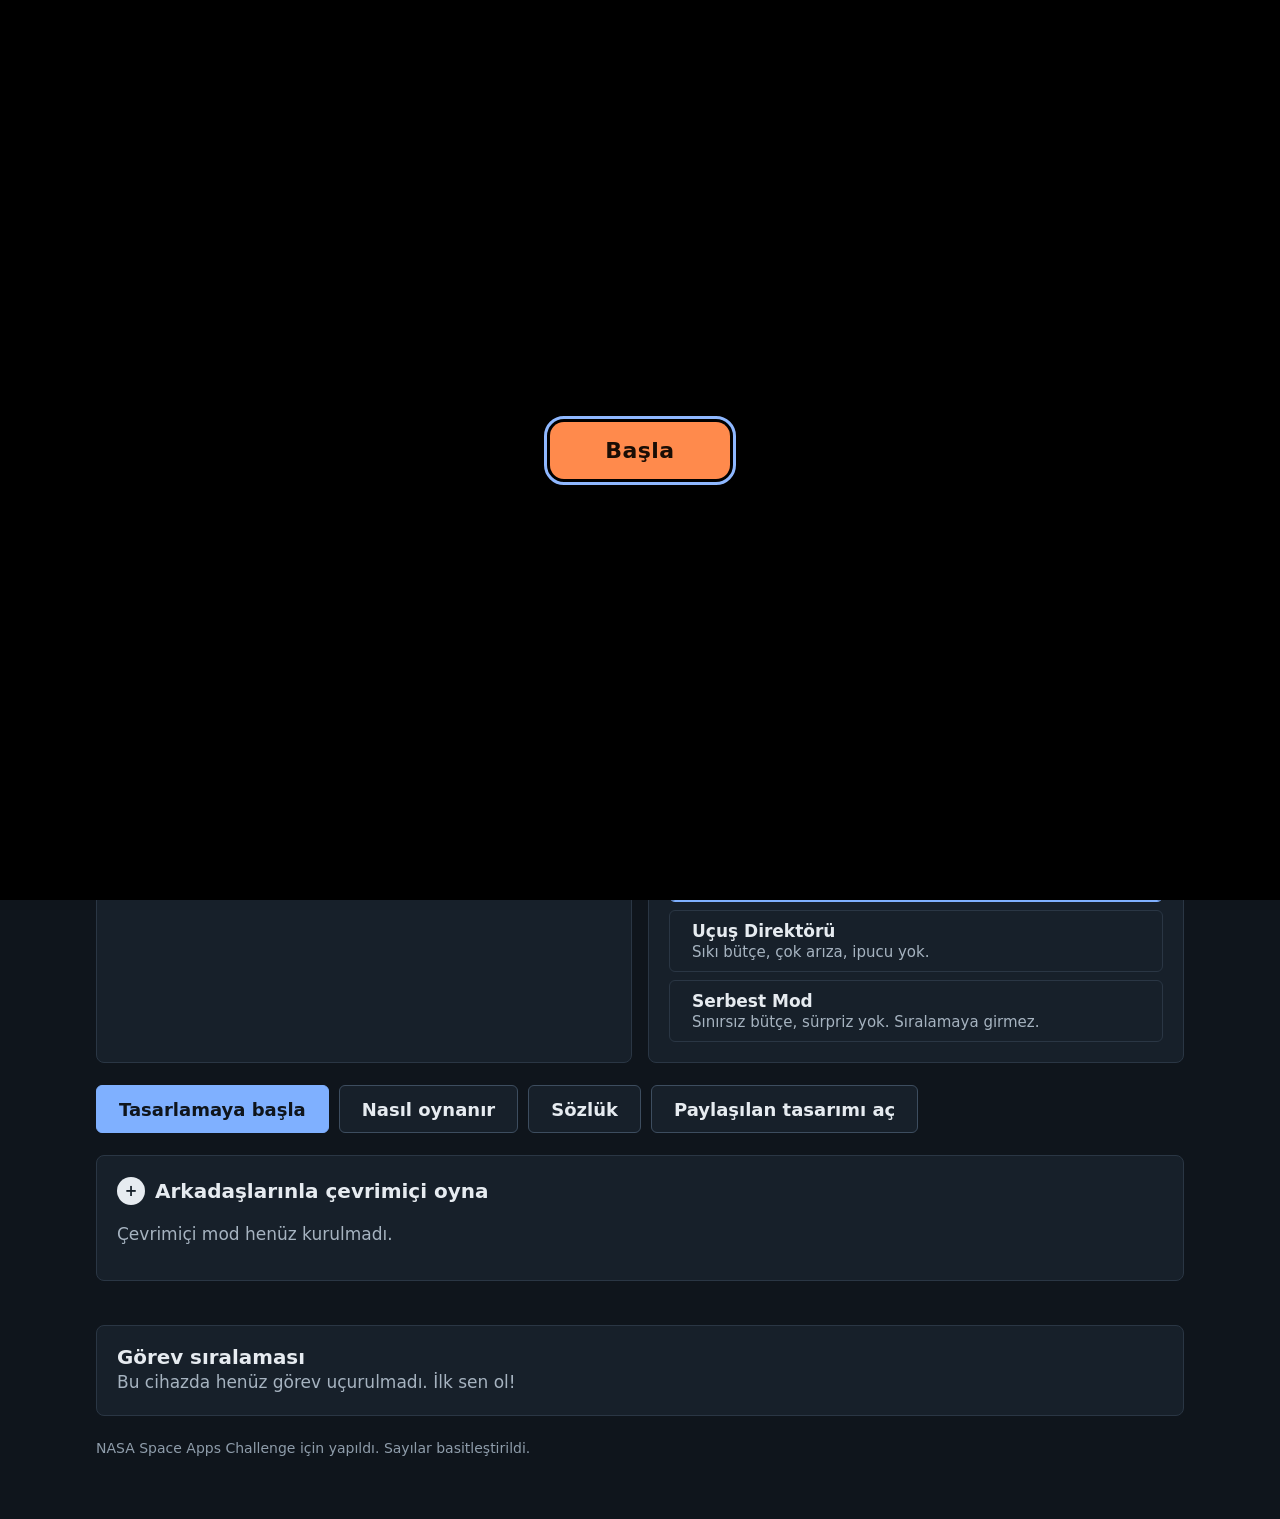
==== index.html @ 4db13950 "Space Apps teslimi: yapay zekâ kullanım açıklaması, İngilizce jüri bağlantısı (?lang=en), teslim met" ====
<!doctype html>
<html lang="tr" data-default-lang="tr" data-theme="dark">
<head>
  <meta charset="utf-8">
  <meta name="viewport" content="width=device-width, initial-scale=1, viewport-fit=cover">
  <title>Görev Mimarı · Mission Architect</title>
  <meta name="ai-assistance" content="Source code written with the help of an AI coding assistant (Claude, Anthropic). See AI_USE.md.">
  <meta name="description" content="Bir uzay görevi tasarla, fırlat ve uçur. Bütçe, kütle, güç, veri ve riski dengeleyen ücretsiz eğitsel oyun. Türkçe ve İngilizce. Design, launch and fly a complete space mission.">
  <meta name="application-name" content="Görev Mimarı">
  <meta name="color-scheme" content="dark light">
  <meta name="theme-color" content="#0f151c">
  <meta http-equiv="Content-Security-Policy" content="default-src 'self'; script-src 'self' https://www.gstatic.com https://*.firebaseio.com https://*.firebasedatabase.app; style-src 'self' 'unsafe-inline' https://fonts.googleapis.com; font-src 'self' https://fonts.gstatic.com; img-src 'self' data: blob:; connect-src 'self' https://fonts.googleapis.com https://fonts.gstatic.com https://*.firebaseio.com wss://*.firebaseio.com https://*.firebasedatabase.app wss://*.firebasedatabase.app https://identitytoolkit.googleapis.com https://securetoken.googleapis.com https://www.googleapis.com; frame-src https://*.firebaseio.com https://*.firebasedatabase.app; worker-src 'self'; manifest-src 'self'; object-src 'none'; base-uri 'self'; form-action 'none'">
  <meta name="referrer" content="strict-origin-when-cross-origin">
  <link rel="canonical" href="%SITE_URL%">

  <!-- Sosyal medya önizlemesi (Open Graph / Twitter) -->
  <meta property="og:type" content="website">
  <meta property="og:site_name" content="Görev Mimarı">
  <meta property="og:title" content="Görev Mimarı · Mission Architect">
  <meta property="og:description" content="Uzay görevini tasarla, fırlat ve uçur. Her yaşa uygun eğitsel uzay görevi tasarım oyunu.">
  <meta property="og:url" content="%SITE_URL%">
  <meta property="og:image" content="%SITE_URL%assets/og-image.png">
  <meta property="og:image:width" content="1200">
  <meta property="og:image:height" content="630">
  <meta property="og:image:alt" content="Mars yörüngesinde bir uzay aracı ve Görev Mimarı yazısı">
  <meta property="og:locale" content="tr_TR">
  <meta property="og:locale:alternate" content="en_US">
  <meta name="twitter:card" content="summary_large_image">
  <meta name="twitter:title" content="Görev Mimarı · Mission Architect">
  <meta name="twitter:description" content="Uzay görevini tasarla, fırlat ve uçur. Her yaşa uygun eğitsel oyun.">
  <meta name="twitter:image" content="%SITE_URL%assets/og-image.png">

  <!-- Simgeler ve uygulama bilgisi -->
  <link rel="icon" type="image/png" sizes="32x32" href="assets/favicon-32.png">
  <link rel="icon" type="image/png" sizes="192x192" href="assets/icon-192.png">
  <link rel="apple-touch-icon" href="assets/apple-touch-icon.png">
  <link rel="manifest" href="site.webmanifest">

  <link rel="preconnect" href="https://fonts.googleapis.com">
  <link rel="preconnect" href="https://fonts.gstatic.com" crossorigin>
  <link href="https://fonts.googleapis.com/css2?family=Atkinson+Hyperlegible+Next:wght@400;600;700&display=swap" rel="stylesheet">
  <link rel="stylesheet" href="mission-game/css/style.css">
</head>
<body>
  <canvas id="stars" aria-hidden="true"></canvas>
  <div id="app"></div>
  <div id="modal-root"></div>
  <div id="toast" role="status" aria-live="polite"></div>
  <noscript>
    <div style="max-width:640px;margin:40px auto;padding:0 16px;font-family:system-ui,sans-serif;line-height:1.5">
      <h1>Görev Mimarı</h1>
      <p>Bu oyun JavaScript ile çalışır. Lütfen tarayıcınızda JavaScript'i açın.</p>
      <p lang="en">This game needs JavaScript. Please enable it in your browser.</p>
    </div>
  </noscript>
  <script src="loader.js"></script>
</body>
</html>
---- mission-game/css/style.css ----
/* AI-assisted: this file was written with the help of Claude (Anthropic), an AI coding assistant. See AI_USE.md. */
/* Görev Mimarı — sade, okunaklı, her yaşa uygun.
   Düzen: üstte adım çubuğu, solda içerik, sağda sabit "kaynaklar" paneli.
   Açık tema varsayılan (sınıfta yansıtmaya uygun), sistem koyu ise koyu tema. */
:root {
  --bg: #eef1f4;
  --surface: #ffffff;
  --surface2: #f5f7f9;
  --ink: #16202b;
  --muted: #4f5d6b;
  --dim: #66727f;
  --line: #d8dee5;
  --line2: #b6c0cb;
  --accent: #1d5fbf;
  --accent-ink: #ffffff;
  --sel-bg: #e7effa;
  --cta: #c2410c;
  --cta-ink: #ffffff;
  --good: #1b7f3b;
  --warn: #9a5800;
  --bad: #c22b2b;
  --good-bg: #e6f4ea;
  --warn-bg: #fdf1e1;
  --bad-bg: #fbe9e9;
  --role-mm: #9a5800;
  --role-se: #1d5fbf;
  --role-sl: #6b3fb3;
  --role-cl: #1b7f3b;
  --space: #0b1118;
  --seg-launch: #4b5563;
  --seg-cruise: #1d4f91;
  --seg-arrive: #8a3b12;
  --seg-ops: #1b6b3a;
  --radius: 8px;
  --sans: 'Atkinson Hyperlegible Next', 'Atkinson Hyperlegible', 'Segoe UI', system-ui, -apple-system, sans-serif;
  --mono: 'Atkinson Hyperlegible Next', 'Segoe UI', system-ui, sans-serif; /* rakamlar tabular-nums ile hizalanır */
  color-scheme: light;
}
@media (prefers-color-scheme: dark) {
  :root:not([data-theme="light"]) {
    --bg: #0f151c; --surface: #17202a; --surface2: #1d2834; --ink: #e6ebf0; --muted: #a6b3c0; --dim: #8f9dab;
    --line: #2a3644; --line2: #3d4d5f; --accent: #7fb0ff; --accent-ink: #0f151c; --sel-bg: #1a2b42;
    --cta: #ff8a4c; --cta-ink: #1a0d05; --good: #62cf8f; --warn: #f0b450; --bad: #ff7f7f;
    --good-bg: #15291e; --warn-bg: #2c2312; --bad-bg: #2e1718;
    --role-mm: #f0b450; --role-se: #7fb0ff; --role-sl: #c3a2ff; --role-cl: #62cf8f;
    color-scheme: dark;
  }
}
:root[data-theme="dark"] {
  --bg: #0f151c; --surface: #17202a; --surface2: #1d2834; --ink: #e6ebf0; --muted: #a6b3c0; --dim: #8f9dab;
  --line: #2a3644; --line2: #3d4d5f; --accent: #7fb0ff; --accent-ink: #0f151c; --sel-bg: #1a2b42;
  --cta: #ff8a4c; --cta-ink: #1a0d05; --good: #62cf8f; --warn: #f0b450; --bad: #ff7f7f;
  --good-bg: #15291e; --warn-bg: #2c2312; --bad-bg: #2e1718;
  --role-mm: #f0b450; --role-se: #7fb0ff; --role-sl: #c3a2ff; --role-cl: #62cf8f;
  color-scheme: dark;
}

* { box-sizing: border-box; }
html, body { margin: 0; min-height: 100%; }
body { background: var(--bg); color: var(--ink); font-family: var(--sans); font-size: 17px; line-height: 1.5; overflow-x: hidden; }
#stars { display: none; }
#app { min-height: 100vh; }
button { font-family: inherit; font-size: inherit; color: inherit; cursor: pointer; }
button:disabled { cursor: not-allowed; opacity: .5; }
a { color: var(--accent); }
h1, h2, h3, h4 { margin: 0; font-weight: 700; line-height: 1.2; text-wrap: balance; }
p { margin: 0; }
.mono { font-family: var(--mono); font-variant-numeric: tabular-nums; }
.muted { color: var(--muted); }
.dim { color: var(--dim); }
.good { color: var(--good); } .warn { color: var(--warn); } .bad { color: var(--bad); }
.row { display: flex; gap: 10px; align-items: center; }
.wrap { flex-wrap: wrap; }
.grow { flex: 1; min-width: 0; }
.sp { justify-content: space-between; }

/* ---------- düğmeler ---------- */
.btn {
  border: 1px solid var(--line2); background: var(--surface); border-radius: 6px; color: var(--ink);
  padding: 9px 16px; font-weight: 600; display: inline-flex; gap: 8px; align-items: center; min-height: 40px;
  transition: background-color .15s, border-color .15s;
}
.btn:hover:not(:disabled) { border-color: var(--accent); background: var(--sel-bg); }
.btn.primary { background: var(--accent); border-color: var(--accent); color: var(--accent-ink); }
.btn.primary:hover:not(:disabled) { background: var(--accent); filter: brightness(1.08); }
.btn.go { background: var(--cta); border-color: var(--cta); color: var(--cta-ink); }
.btn.go:hover:not(:disabled) { background: var(--cta); filter: brightness(1.08); }
.btn.big { padding: 12px 22px; font-size: 18px; min-height: 48px; }
.btn.small { padding: 5px 12px; font-size: 15px; min-height: 34px; }
.btn.ghost { background: transparent; border-color: transparent; }
.btn.ghost:hover:not(:disabled) { border-color: var(--line2); background: var(--surface2); }

.panel { background: var(--surface); border: 1px solid var(--line); border-radius: var(--radius); }
.pad { padding: 20px; }
.chip { display: inline-flex; align-items: center; gap: 5px; padding: 1px 9px; border-radius: 4px; font-size: 14px; border: 1px solid var(--line2); background: var(--surface2); white-space: nowrap; }
.chip.primary { border-color: var(--warn); color: var(--warn); background: var(--warn-bg); }
.tag { font-size: 13px; text-transform: uppercase; letter-spacing: .08em; color: var(--muted); font-weight: 700; }

/* ---------- başlangıç ---------- */
.title-wrap { max-width: 1120px; margin: 0 auto; padding-block: 40px 60px; padding-left: max(16px, env(safe-area-inset-left, 0px)); padding-right: max(16px, env(safe-area-inset-right, 0px)); display: grid; gap: 22px; }
.hero { padding: 12px 0 8px; max-width: 720px; display: grid; gap: 10px; }
.hero h1 { font-size: clamp(34px, 5vw, 48px); letter-spacing: -.01em; }
.hero p { color: var(--muted); font-size: 19px; }
.setup-grid { display: grid; grid-template-columns: 1fr 1fr; gap: 16px; }
.setup-grid > .panel { padding: 20px; }
.section-title { display: flex; align-items: center; gap: 10px; font-size: 20px; font-weight: 700; margin-bottom: 12px; }
.section-title .n { width: 28px; height: 28px; border-radius: 50%; display: grid; place-items: center; background: var(--ink); color: var(--surface); font-size: 15px; }
.scen-grid { display: grid; grid-template-columns: repeat(4, 1fr); gap: 14px; }
.scen { text-align: left; border: 2px solid var(--line); background: var(--surface); border-radius: var(--radius); padding: 16px; display: flex; flex-direction: column; gap: 8px; }
.scen:hover { border-color: var(--line2); }
.scen.sel { border-color: var(--accent); background: var(--sel-bg); }
.scen .icon { width: 72px; height: 72px; }
.scen .icon img { width: 72px; height: 72px; display: block; }
.scen h3 { font-size: 19px; }
.scen p { color: var(--muted); font-size: 15px; }
.scen .meta { display: flex; gap: 6px; flex-wrap: wrap; margin-top: auto; padding-top: 4px; }
.choice-list { display: grid; gap: 8px; }
.choice { border: 1px solid var(--line); background: var(--surface); border-radius: 6px; padding: 10px 12px; text-align: left; display: flex; gap: 10px; align-items: flex-start; }
.choice:hover { border-color: var(--line2); }
.choice.sel { border-color: var(--accent); background: var(--sel-bg); box-shadow: inset 0 0 0 1px var(--accent); }
.choice b { display: block; }
.choice small { color: var(--muted); font-size: 15px; }
.seg { display: inline-flex; border: 1px solid var(--line2); border-radius: 6px; overflow: hidden; background: var(--surface); }
.seg button { background: transparent; border: 0; padding: 7px 14px; min-height: 38px; border-right: 1px solid var(--line); color: var(--ink); }
.seg button:last-child { border-right: 0; }
.seg button.sel { background: var(--accent); color: var(--accent-ink); font-weight: 700; }
.players { display: grid; gap: 8px; margin-top: 12px; }
.player-row { display: flex; gap: 10px; align-items: center; flex-wrap: wrap; }
.player-row input { flex: 1; min-width: 140px; background: var(--surface); border: 1px solid var(--line2); border-radius: 6px; padding: 8px 10px; color: var(--ink); font: inherit; }
.role-chips { display: flex; gap: 4px; flex-wrap: wrap; }
.start-bar { display: flex; gap: 10px; flex-wrap: wrap; }
.lb table { width: 100%; border-collapse: collapse; font-size: 15px; }
.lb td, .lb th { padding: 7px 8px; border-bottom: 1px solid var(--line); text-align: left; }
.lb th { color: var(--muted); font-weight: 700; font-size: 13px; text-transform: uppercase; letter-spacing: .06em; }
.footer { color: var(--dim); font-size: 14px; }

/* tema ve dil seçimi */
.prefs { display: flex; gap: 8px; flex-wrap: wrap; }
.lang-seg button, .theme-seg button { padding: 5px 12px; min-height: 34px; font-weight: 700; letter-spacing: .04em; }

/* ---------- tasarım ekranı ---------- */
.topbar {
  position: sticky; top: env(safe-area-inset-top, 0px); z-index: 20; display: flex; align-items: center; gap: 12px;
  padding-block: 8px; padding-left: max(16px, env(safe-area-inset-left, 0px)); padding-right: max(16px, env(safe-area-inset-right, 0px));
  background: var(--surface); border-bottom: 1px solid var(--line);
}
.topbar .brand { font-weight: 700; white-space: nowrap; }
.topbar .mission-name { color: var(--muted); white-space: nowrap; overflow: hidden; text-overflow: ellipsis; }
.steps {
  display: flex; gap: 2px; overflow-x: auto; background: var(--surface); border-bottom: 1px solid var(--line);
  position: sticky; top: calc(env(safe-area-inset-top, 0px) + 57px); z-index: 19;
  padding-left: max(16px, env(safe-area-inset-left, 0px)); padding-right: max(16px, env(safe-area-inset-right, 0px));
}
.step { display: flex; align-items: center; gap: 8px; padding: 12px 12px 10px; border: 0; border-bottom: 3px solid transparent; background: transparent; white-space: nowrap; color: var(--muted); font-weight: 600; }
.step:hover { color: var(--ink); }
.step.sel { color: var(--ink); border-bottom-color: var(--accent); }
.step .dot { width: 9px; height: 9px; border-radius: 50%; background: var(--line2); flex-shrink: 0; }
.step .dot.ok { background: var(--good); }
.step .dot.warn { background: var(--warn); transform: rotate(45deg); border-radius: 1px; }
.step .dot.err { background: var(--bad); border-radius: 1px; }
.design { display: grid; grid-template-columns: minmax(0, 1fr) 360px; gap: 20px; max-width: 1440px; margin: 0 auto; padding-block: 20px 40px; padding-left: max(16px, env(safe-area-inset-left, 0px)); padding-right: max(16px, env(safe-area-inset-right, 0px)); }
.main-col { min-width: 0; display: grid; gap: 18px; align-content: start; }
.side-col { display: grid; gap: 14px; align-content: start; position: sticky; top: 124px; max-height: calc(100vh - 136px); overflow-y: auto; padding-bottom: 8px; scrollbar-width: thin; }
.step-head { display: flex; gap: 14px; align-items: flex-start; justify-content: space-between; flex-wrap: wrap; }
.step-head h2 { font-size: 28px; }
.owner { display: inline-flex; align-items: center; gap: 6px; padding: 3px 10px; border-radius: 999px; font-size: 14px; font-weight: 700; border: 1.5px solid; background: var(--surface); }
.learn { border: 1px solid var(--line); border-left: 4px solid var(--accent); background: var(--surface); padding: 12px 16px; border-radius: 6px; font-size: 16px; max-width: 75ch; }
.learn summary { cursor: pointer; font-weight: 700; color: var(--accent); }
.group { display: grid; gap: 10px; }
.group h3 { font-size: 18px; }
.cards { display: grid; grid-template-columns: repeat(auto-fill, minmax(240px, 1fr)); gap: 10px; }
.card { text-align: left; border: 1px solid var(--line); background: var(--surface); border-radius: var(--radius); padding: 13px 14px; display: flex; flex-direction: column; gap: 6px; position: relative; }
.card:hover:not(:disabled) { border-color: var(--line2); }
.card.sel { border-color: var(--accent); background: var(--sel-bg); box-shadow: inset 0 0 0 1px var(--accent); }
.card .name { font-weight: 700; padding-right: 26px; }
.card .desc { color: var(--muted); font-size: 15px; }
.stats { display: flex; gap: 4px 12px; flex-wrap: wrap; margin-top: auto; padding-top: 4px; }
.stat { font-family: var(--mono); font-size: 14px; color: var(--muted); white-space: nowrap; font-variant-numeric: tabular-nums; }
.stat.bad { color: var(--bad); font-weight: 600; } .stat.good { color: var(--good); font-weight: 600; }
.card .check { position: absolute; top: 12px; right: 12px; width: 20px; height: 20px; border-radius: 50%; border: 1.5px solid var(--line2); display: grid; place-items: center; font-size: 12px; background: var(--surface); }
.card.sel .check { background: var(--accent); border-color: var(--accent); color: var(--accent-ink); }
.badge-adv { font-size: 11px; text-transform: uppercase; letter-spacing: .06em; color: var(--muted); border: 1px solid var(--line2); padding: 0 5px; border-radius: 3px; margin-left: 6px; vertical-align: 2px; font-weight: 700; }
.pros { font-size: 14px; display: grid; gap: 2px; }
.inst-list { display: grid; gap: 8px; }
.inst { display: grid; grid-template-columns: 44px minmax(0, 1fr) auto; gap: 14px; align-items: center; padding: 12px 14px; border-radius: var(--radius); border: 1px solid var(--line); background: var(--surface); }
.inst.on { border-color: var(--accent); background: var(--sel-bg); }
.inst .ic { width: 44px; height: 44px; border-radius: 8px; display: grid; place-items: center; background: var(--surface2); border: 1px solid var(--line); }
.inst .use { display: flex; gap: 4px; flex-wrap: wrap; margin-top: 6px; }
.use .chip { font-size: 13px; }
.objbars { display: grid; gap: 10px; }
.objbar .lbl { display: flex; justify-content: space-between; font-size: 15px; gap: 8px; }
.bar { height: 10px; border-radius: 999px; background: var(--surface2); border: 1px solid var(--line); overflow: hidden; position: relative; }
.bar > i { position: absolute; inset: 0 auto 0 0; border-radius: 999px; transition: width .3s; }
.bar .mark { position: absolute; top: 0; bottom: 0; width: 2px; background: var(--ink); opacity: .45; }
.slider-row { display: flex; gap: 14px; align-items: center; flex-wrap: wrap; }
input[type=range] { flex: 1; min-width: 180px; accent-color: var(--accent); }
.toggle { display: inline-flex; align-items: flex-start; gap: 10px; cursor: pointer; }
.toggle input { width: 20px; height: 20px; accent-color: var(--accent); margin-top: 3px; }
table.budget { width: 100%; border-collapse: collapse; font-size: 15px; }
table.budget td { padding: 6px 4px; border-bottom: 1px solid var(--line); }
table.budget td:last-child { text-align: right; font-family: var(--mono); font-variant-numeric: tabular-nums; }
table.budget tr.total td { font-weight: 700; border-bottom: 0; border-top: 2px solid var(--line2); }

/* ---------- kaynak paneli ---------- */
.dash h3 { font-size: 13px; text-transform: uppercase; letter-spacing: .08em; color: var(--muted); margin-bottom: 12px; display: flex; justify-content: space-between; gap: 8px; }
.meter { margin-bottom: 12px; }
.meter:last-child { margin-bottom: 0; }
.meter .top { display: flex; justify-content: space-between; font-size: 15px; margin-bottom: 4px; gap: 8px; }
.meter .val { font-family: var(--mono); font-size: 13px; color: var(--muted); text-align: right; font-variant-numeric: tabular-nums; }
.meter .st { font-size: 13px; margin-left: 6px; font-weight: 700; }
.meter .st.ok { color: var(--good); } .meter .st.warn { color: var(--warn); } .meter .st.bad { color: var(--bad); }
.craft-view { display: grid; place-items: center; background: var(--space); border-radius: 6px; min-height: 180px; padding: 6px; }
.craft-view svg { width: 100%; height: auto; max-height: 230px; }
.issues { display: grid; gap: 6px; }
.issue { display: grid; grid-template-columns: 20px 1fr; gap: 8px; font-size: 15px; padding: 8px 10px; border-radius: 6px; background: var(--surface2); border-left: 4px solid var(--line2); }
.issue.error { border-left-color: var(--bad); background: var(--bad-bg); }
.issue.warn { border-left-color: var(--warn); background: var(--warn-bg); }
.issue.good { border-left-color: var(--good); background: var(--good-bg); }
.issue .why { color: var(--muted); font-size: 14px; margin-top: 2px; }
.goal { display: flex; gap: 10px; align-items: center; padding: 10px 12px; border-radius: 6px; border: 1px solid var(--line); background: var(--surface); }
.goal .ri { width: 10px; height: 10px; border-radius: 50%; background: currentColor; flex-shrink: 0; }
.approve-grid { display: grid; grid-template-columns: repeat(auto-fill, minmax(220px, 1fr)); gap: 10px; }
.approve { padding: 12px; border-radius: var(--radius); border: 1px solid var(--line); background: var(--surface); display: grid; gap: 8px; }
.approve.ok { border-color: var(--good); background: var(--good-bg); }
.nav-bottom { display: flex; justify-content: space-between; gap: 10px; }

/* ---------- uçuş ---------- */
.sim { display: grid; grid-template-columns: minmax(0, 1fr) 340px; gap: 18px; max-width: 1440px; margin: 0 auto; padding-block: 18px 40px; padding-left: max(16px, env(safe-area-inset-left, 0px)); padding-right: max(16px, env(safe-area-inset-right, 0px)); }
.viz-wrap { position: relative; border-radius: var(--radius); overflow: hidden; background: var(--space); aspect-ratio: 16 / 10; max-width: 100%; }
.viz-wrap canvas { width: 100%; height: 100%; display: block; }
.viz-hud { position: absolute; left: 14px; top: 12px; right: 14px; display: flex; justify-content: space-between; gap: 10px; pointer-events: none; color: #eef2f6; }
.viz-hud .ph { font-size: 20px; font-weight: 700; background: rgba(11, 17, 24, .7); padding: 2px 10px; border-radius: 4px; }
.viz-hud .clock { font-family: var(--mono); font-size: 14px; text-align: right; background: rgba(11, 17, 24, .7); padding: 2px 10px; border-radius: 4px; }
.timeline { display: flex; height: 28px; border-radius: 6px; overflow: hidden; position: relative; font-size: 13px; font-weight: 600; }
.timeline > div { display: grid; place-items: center; color: #fff; white-space: nowrap; overflow: hidden; border-right: 1px solid rgba(0, 0, 0, .25); }
.timeline .cursor { position: absolute; top: 0; bottom: 0; width: 3px; background: var(--cta); transition: left .3s; }
.controls { display: flex; gap: 8px; align-items: center; flex-wrap: wrap; }
.log { max-height: 280px; overflow-y: auto; display: grid; gap: 4px; font-size: 15px; scrollbar-width: thin; }
.log div { padding: 6px 10px; border-radius: 4px; background: var(--surface2); border-left: 4px solid var(--line2); }
.log .good { border-left-color: var(--good); color: var(--ink); }
.log .bad { border-left-color: var(--bad); color: var(--ink); background: var(--bad-bg); }
.log .warn { border-left-color: var(--warn); color: var(--ink); }
.log .event { border-left-color: var(--accent); color: var(--ink); }
.log .t { font-family: var(--mono); color: var(--dim); font-size: 13px; margin-right: 8px; }
.kv { display: grid; grid-template-columns: 1fr auto; gap: 6px 12px; font-size: 15px; }
.kv span:nth-child(even) { font-family: var(--mono); text-align: right; font-variant-numeric: tabular-nums; }
.spark { width: 100%; height: 60px; display: block; }

/* ---------- pencereler ---------- */
.modal-bg { position: fixed; inset: 0; background: rgba(10, 15, 22, .6); z-index: 100; display: grid; place-items: center; padding: 16px; }
.modal { max-width: 600px; width: 100%; max-height: 90vh; overflow-y: auto; padding: 24px; border-radius: 10px; background: var(--surface); color: var(--ink); border: 1px solid var(--line2); box-shadow: 0 20px 50px rgba(0, 0, 0, .3); display: grid; gap: 10px; }
.modal h2 { font-size: 24px; }
.modal .decider { display: inline-flex; gap: 8px; align-items: center; padding: 5px 12px; border-radius: 6px; font-size: 15px; font-weight: 600; justify-self: start; }
.opt-btn { display: block; width: 100%; text-align: left; padding: 12px 15px; border-radius: 8px; border: 1px solid var(--line2); background: var(--surface); color: var(--ink); }
.opt-btn:hover:not(:disabled) { border-color: var(--accent); background: var(--sel-bg); }
.opt-btn b { display: block; font-size: 17px; }
.opt-btn small { color: var(--muted); font-size: 15px; }
#toast { position: fixed; bottom: calc(20px + env(safe-area-inset-bottom, 0px)); left: 50%; transform: translateX(-50%) translateY(120px); background: var(--ink); color: var(--surface); padding: 10px 18px; border-radius: 6px; z-index: 200; transition: transform .25s, opacity .25s; opacity: 0; }
#toast.show { transform: translateX(-50%); opacity: 1; }

/* ---------- rapor ---------- */
.report { max-width: 1080px; margin: 0 auto; padding-block: 24px 60px; padding-left: max(16px, env(safe-area-inset-left, 0px)); padding-right: max(16px, env(safe-area-inset-right, 0px)); display: grid; gap: 18px; }
.report-hero { display: grid; grid-template-columns: auto minmax(0, 1fr) auto; gap: 24px; align-items: center; padding: 24px; }
.grade { width: 96px; height: 96px; border-radius: 12px; display: grid; place-items: center; font-size: 56px; font-weight: 700; border: 3px solid; }
.grade.S, .grade.A { color: var(--good); background: var(--good-bg); }
.grade.B { color: var(--accent); background: var(--sel-bg); }
.grade.C { color: var(--warn); background: var(--warn-bg); }
.grade.D, .grade.F { color: var(--bad); background: var(--bad-bg); }
.score-big { font-size: 48px; font-weight: 700; font-family: var(--mono); text-align: right; line-height: 1; }
.breakdown { display: grid; grid-template-columns: repeat(5, 1fr); gap: 10px; }
.bd { padding: 14px; border-radius: var(--radius); background: var(--surface); border: 1px solid var(--line); }
.bd .v { font-size: 26px; font-weight: 700; font-family: var(--mono); }
.bd .l { font-size: 14px; color: var(--muted); }
.two { display: grid; grid-template-columns: 1fr 1fr; gap: 18px; }
.lesson { padding: 12px 14px; border-radius: 6px; background: var(--surface2); border-left: 4px solid var(--line2); }
.lesson b { display: block; margin-bottom: 3px; }
.lesson.bad { border-left-color: var(--bad); } .lesson.warn { border-left-color: var(--warn); } .lesson.good { border-left-color: var(--good); } .lesson.info { border-left-color: var(--accent); }
.lesson p { color: var(--ink); font-size: 16px; max-width: 75ch; }
.cmp td.up { color: var(--good); } .cmp td.down { color: var(--bad); }

/* ---------- diğer ---------- */
.help-steps { display: grid; grid-template-columns: repeat(2, 1fr); gap: 10px; }
.help-steps div { padding: 12px; border-radius: 6px; background: var(--surface2); border: 1px solid var(--line); font-size: 15px; }
.gloss dt { font-weight: 700; margin-top: 10px; color: var(--accent); }
.gloss dd { margin: 2px 0 0; font-size: 16px; }
textarea.code { width: 100%; min-height: 90px; background: var(--surface2); border: 1px solid var(--line2); color: var(--ink); border-radius: 6px; padding: 10px; font-family: var(--mono); font-size: 13px; word-break: break-all; }

/* ---------- simgeler ---------- */
.svg-ic { width: 1.1em; height: 1.1em; vertical-align: -0.18em; display: inline-block; flex-shrink: 0; }
.svg-ic.c-good { color: var(--good); } .svg-ic.c-bad { color: var(--bad); } .svg-ic.c-warn { color: var(--warn); }
.svg-ic.c-gold { color: var(--warn); } .svg-ic.c-fire { color: var(--cta); } .svg-ic.c-ice { color: var(--accent); }
.inst .ic .svg-ic { width: 26px; height: 26px; color: var(--accent); }

/* ---------- erişilebilirlik ---------- */
.sr-only { position: absolute; width: 1px; height: 1px; padding: 0; margin: -1px; overflow: hidden; clip: rect(0 0 0 0); white-space: nowrap; border: 0; }
:focus { outline: none; }
:focus-visible { outline: 3px solid var(--accent); outline-offset: 2px; border-radius: 4px; }
input:focus-visible, textarea:focus-visible { outline-offset: 1px; }
@media (pointer: coarse) {
  .btn, .seg button, .step, .opt-btn { min-height: 44px; }
  .btn.small { min-height: 40px; }
  .toggle input { width: 24px; height: 24px; }
}
@media (prefers-reduced-motion: reduce) {
  *, *::before, *::after { animation-duration: .001ms !important; transition-duration: .001ms !important; scroll-behavior: auto !important; }
}

/* ---------- dar ekran ---------- */
@media (max-width: 1100px) {
  .design, .sim { grid-template-columns: 1fr; }
  .side-col { position: static; max-height: none; }
  .scen-grid { grid-template-columns: repeat(2, 1fr); }
  .breakdown { grid-template-columns: repeat(3, 1fr); }
}
@media (max-width: 720px) {
  body { font-size: 16px; }
  .setup-grid, .two, .help-steps { grid-template-columns: 1fr; }
  .scen-grid { grid-template-columns: 1fr; }
  .scen { flex-direction: row; flex-wrap: wrap; }
  .scen .icon, .scen .icon img { width: 56px; height: 56px; }
  .scen > div:not(.icon), .scen h3, .scen p, .scen .tag, .scen .meta { flex-basis: 100%; }
  .topbar { flex-wrap: wrap; gap: 6px; }
  .topbar .brand { flex: 1 0 100%; }
  .topbar .mission-name { display: none; }
  .topbar .btn { white-space: nowrap; padding: 6px 10px; }
  .steps { position: static; }
  .report-hero { grid-template-columns: 1fr; text-align: center; justify-items: center; }
  .score-big { text-align: center; }
  .breakdown { grid-template-columns: repeat(2, 1fr); }
  .inst { grid-template-columns: 44px minmax(0, 1fr); align-items: start; }
  .inst .seg { grid-column: 1 / -1; justify-self: start; }
  .step-head h2 { font-size: 24px; }
}

/* ---------- rehberli tur ---------- */
.tour-catch { position: fixed; inset: 0; z-index: 300; }
.tour-catch.dim { background: rgba(5, 10, 16, .72); }
.tour-spot { position: fixed; z-index: 301; border-radius: 8px; box-shadow: 0 0 0 9999px rgba(5, 10, 16, .72); outline: 3px solid var(--cta); outline-offset: 0; pointer-events: none; transition: top .25s, left .25s, width .25s, height .25s; }
.tour-card { position: fixed; z-index: 302; width: min(400px, calc(100vw - 32px)); background: var(--surface); color: var(--ink); border: 1px solid var(--line2); border-radius: 10px; padding: 18px; box-shadow: 0 16px 40px rgba(0, 0, 0, .35); display: grid; gap: 10px; }
.tour-card h3 { font-size: 20px; }
.tour-card p { font-size: 16px; }
.tour-prog { font-size: 13px; color: var(--muted); font-weight: 700; text-transform: uppercase; letter-spacing: .06em; }
.tour-btns { display: flex; gap: 8px; align-items: center; flex-wrap: wrap; }
@media (prefers-reduced-motion: reduce) { .tour-spot { transition: none; } }

/* ---------- çevrimiçi oda ---------- */
.online-panel { display: grid; gap: 4px; }
.on-form-grid { display: grid; grid-template-columns: minmax(0, 1fr) auto auto minmax(0, 1fr) auto; gap: 10px; align-items: end; }
.on-field { display: grid; gap: 4px; font-size: 14px; color: var(--muted); font-weight: 600; min-width: 0; }
.on-field input, .on-form input { width: 100%; min-width: 0; background: var(--surface); border: 1px solid var(--line2); border-radius: 6px; padding: 9px 10px; color: var(--ink); font: inherit; }
.on-or { padding-bottom: 10px; }
.on-err { color: var(--bad); min-height: 1.4em; font-weight: 600; }
.on-codebox { display: grid; gap: 10px; justify-items: start; }
.on-code { font-size: clamp(40px, 9vw, 64px); font-weight: 700; letter-spacing: .08em; line-height: 1; font-variant-numeric: tabular-nums; }
.on-lobby .choice img { width: 36px; height: 36px; flex-shrink: 0; }
.on-roombtn { white-space: nowrap; }
.on-note { padding: 10px 14px; border-radius: 6px; border: 1px solid var(--accent); background: var(--sel-bg); font-weight: 600; }
.view-only .card, .view-only .inst .seg button, .view-only .toggle { cursor: not-allowed; }
.view-only .card:not(.sel), .view-only .inst:not(.on) { opacity: .75; }
#on-chat-btn { position: fixed; right: max(16px, env(safe-area-inset-right, 0px)); bottom: calc(16px + env(safe-area-inset-bottom, 0px)); z-index: 90; box-shadow: 0 6px 20px rgba(0, 0, 0, .3); }
.on-badge { display: inline-grid; place-items: center; min-width: 22px; height: 22px; padding: 0 6px; border-radius: 999px; background: var(--cta); color: var(--cta-ink); font-size: 13px; }
#on-chat { position: fixed; right: max(16px, env(safe-area-inset-right, 0px)); bottom: calc(70px + env(safe-area-inset-bottom, 0px)); z-index: 91; width: min(360px, calc(100vw - 32px)); height: min(460px, calc(100vh - 120px)); display: grid; grid-template-rows: auto auto 1fr auto; background: var(--surface); border: 1px solid var(--line2); border-radius: 10px; box-shadow: 0 16px 40px rgba(0, 0, 0, .35); overflow: hidden; }
#on-chat header { display: flex; justify-content: space-between; align-items: center; padding: 8px 8px 8px 14px; border-bottom: 1px solid var(--line); }
.on-safety { margin: 0; padding: 8px 14px; font-size: 13px; color: var(--muted); background: var(--surface2); }
.on-msgs { overflow-y: auto; padding: 10px 14px; display: grid; gap: 8px; align-content: start; }
.on-msg { padding: 6px 10px; border-radius: 8px; background: var(--surface2); max-width: 90%; }
.on-msg.mine { justify-self: end; background: var(--sel-bg); }
.on-msg-head { display: flex; gap: 8px; align-items: baseline; justify-content: space-between; font-size: 13px; }
.on-msg-text { font-size: 15px; overflow-wrap: anywhere; }
.on-mute { background: none; border: 0; color: var(--muted); font-size: 12px; text-decoration: underline; padding: 0; }
.on-form { display: flex; gap: 8px; padding: 10px; border-top: 1px solid var(--line); }
@media (max-width: 720px) {
  .on-form-grid { grid-template-columns: 1fr; align-items: stretch; }
  .on-or { padding: 0; text-align: center; }
  #on-chat { height: min(420px, calc(100vh - 110px)); }
}

/* =====================================================================
   ATÖLYE (tek ekran, 4 adım) — workshop.js
   ===================================================================== */
.ws { max-width: 1280px; margin: 0 auto; padding-block: 14px 32px; padding-left: max(16px, env(safe-area-inset-left, 0px)); padding-right: max(16px, env(safe-area-inset-right, 0px)); display: grid; gap: 14px; }
.ws-gauges { display: grid; grid-template-columns: repeat(5, minmax(0, 1fr)); gap: 10px; }
.gauge { background: var(--surface); border: 1px solid var(--line); border-radius: 10px; padding: 10px 12px 9px; display: grid; gap: 4px; min-width: 0; transition: border-color .3s; }
.gauge[data-st="warn"] { border-color: var(--warn); }
.gauge[data-st="bad"] { border-color: var(--bad); }
.g-top { display: flex; justify-content: space-between; align-items: center; }
.g-label { font-size: 13px; font-weight: 700; text-transform: uppercase; letter-spacing: .07em; color: var(--muted); }
.g-nums { display: flex; align-items: baseline; gap: 6px; flex-wrap: wrap; min-width: 0; }
.g-val { font-size: 21px; font-weight: 700; font-variant-numeric: tabular-nums; white-space: nowrap; }
.g-cap { font-size: 13px; color: var(--muted); font-variant-numeric: tabular-nums; white-space: nowrap; }
.g-bar { height: 8px; border-radius: 999px; background: var(--surface2); overflow: hidden; }
.g-bar i { display: block; height: 100%; width: 2%; border-radius: 999px; background: var(--good); transition: width .6s cubic-bezier(.2, .8, .2, 1), background-color .3s; }
.gauge[data-st="warn"] .g-bar i { background: var(--warn); }
.gauge[data-st="bad"] .g-bar i { background: var(--bad); }
.g-sub { font-size: 12px; color: var(--dim); white-space: nowrap; overflow: hidden; text-overflow: ellipsis; }
.gauge.shake { animation: ws-shake .45s ease-in-out; }

.ws-stage { position: relative; height: clamp(220px, 36vh, 380px); border-radius: 12px; overflow: hidden; background: var(--space); isolation: isolate; }
.ws-stars { position: absolute; inset: -40%; z-index: 0; opacity: .8;
  background-image:
    radial-gradient(1px 1px at 12% 18%, #ffffffcc 99%, transparent), radial-gradient(1px 1px at 33% 72%, #ffffff99 99%, transparent),
    radial-gradient(1.5px 1.5px at 58% 34%, #ffffffdd 99%, transparent), radial-gradient(1px 1px at 81% 62%, #ffffff88 99%, transparent),
    radial-gradient(1px 1px at 69% 11%, #ffffffaa 99%, transparent), radial-gradient(1.5px 1.5px at 24% 48%, #ffffffbb 99%, transparent),
    radial-gradient(1px 1px at 92% 28%, #ffffff99 99%, transparent), radial-gradient(1px 1px at 47% 88%, #ffffff77 99%, transparent);
  background-size: 260px 260px; animation: ws-drift 90s linear infinite; }
.ws-planet { position: absolute; right: -4%; bottom: -34%; width: min(46%, 360px); aspect-ratio: 1; z-index: 1; animation: ws-planet-in 1s cubic-bezier(.2, .8, .2, 1) both; pointer-events: none; }
.ws-craft { position: absolute; inset: 0; z-index: 2; display: grid; place-items: center; animation: ws-float 5.5s ease-in-out infinite; }
.ws-craft svg { width: min(86%, 600px); height: auto; max-height: 94%; overflow: visible; }
.ws-craft .part-new { animation: ws-pop .55s cubic-bezier(.2, 1.5, .4, 1) both; transform-box: fill-box; transform-origin: center; }
.ws-info { position: absolute; left: 14px; top: 12px; z-index: 3; display: grid; gap: 2px; color: #eef2f6; background: rgba(11, 17, 24, .65); padding: 6px 12px; border-radius: 8px; font-size: 15px; }
.ws-info span { color: #b9c4cf; font-size: 13px; }
.ws-flags { position: absolute; right: 12px; top: 12px; z-index: 3; }
.ws-flag { border: 0; border-radius: 999px; padding: 6px 14px; font-weight: 700; font-size: 14px; background: var(--bad); color: #fff; animation: ws-pop .4s both; }

.ws-tabs { position: relative; display: flex; gap: 4px; border-bottom: 1px solid var(--line); overflow-x: auto; scrollbar-width: none; }
.ws-tab { flex: 1 0 auto; display: flex; align-items: center; justify-content: center; gap: 10px; padding: 12px 14px; background: none; border: 0; color: var(--muted); font-weight: 700; font-size: 17px; border-radius: 8px 8px 0 0; transition: color .2s, background-color .2s; white-space: nowrap; }
.ws-tab:hover { color: var(--ink); background: var(--surface2); }
.ws-tab .num { width: 30px; height: 30px; border-radius: 50%; display: grid; place-items: center; border: 2px solid var(--line2); font-size: 15px; transition: background-color .3s, border-color .3s, color .3s, transform .3s; }
.ws-tab.sel { color: var(--ink); }
.ws-tab.sel .num { background: var(--accent); border-color: var(--accent); color: var(--accent-ink); transform: scale(1.08); }
.ws-tab.ok .num { border-color: var(--good); }
.ws-tab .mk { font-size: 14px; font-weight: 700; }
.ws-tab.ok .mk { color: var(--good); } .ws-tab.warn .mk { color: var(--warn); } .ws-tab.err .mk { color: var(--bad); }
.ws-ind { position: absolute; bottom: -1px; left: 0; height: 3px; width: 0; border-radius: 3px; background: var(--accent); transition: left .35s cubic-bezier(.2, .8, .2, 1), width .35s cubic-bezier(.2, .8, .2, 1); }

.ws-panel { display: grid; gap: 16px; align-content: start; min-width: 0; }
.ws-panel.ws-enter > * { animation: ws-rise .4s cubic-bezier(.2, .8, .2, 1) both; }
.ws-panel.ws-enter > *:nth-child(2) { animation-delay: .04s; } .ws-panel.ws-enter > *:nth-child(3) { animation-delay: .08s; }
.ws-panel.ws-enter > *:nth-child(4) { animation-delay: .12s; } .ws-panel.ws-enter > *:nth-child(5) { animation-delay: .16s; }
.ws-grid2 { display: grid; grid-template-columns: minmax(0, 1fr) minmax(0, 1fr); gap: 16px; align-items: start; }
.ws-col { display: grid; gap: 16px; align-content: start; min-width: 0; }
.ws-cards { display: grid; grid-template-columns: repeat(auto-fill, minmax(230px, 1fr)); gap: 10px; }
.ws-panel .card { transition: transform .18s cubic-bezier(.2, .8, .2, 1), border-color .2s, background-color .2s, box-shadow .2s; }
.ws-panel .card:hover:not(:disabled) { transform: translateY(-3px); }
.ws-panel .card:active:not(:disabled) { transform: translateY(0) scale(.98); }
.ws-panel .card.sel .check { animation: ws-pop .35s both; }
.ws-ic { width: 40px; height: 40px; border-radius: 8px; display: grid; place-items: center; background: var(--surface2); border: 1px solid var(--line); }
.ws-ic .svg-ic { width: 24px; height: 24px; color: var(--accent); }
.ws-tog { margin-top: 4px; font-weight: 700; font-size: 15px; color: var(--accent); }
.card.sel .ws-tog { color: var(--good); }
.ws-objs { list-style: none; margin: 8px 0 0; padding: 0; display: grid; gap: 8px; }
.ws-objs li { display: grid; grid-template-columns: 22px 1fr; gap: 8px; align-items: start; }
.ws-small { font-size: 14px; }
.ws-dur button { padding: 8px 14px; }
.ws-auto .role-chips { margin-top: 8px; }
.ws-launchbox { display: grid; gap: 10px; justify-items: start; }
.ws-launchbox .btn.go:not(:disabled) { animation: ws-ready 2.4s ease-in-out infinite; }

@keyframes ws-float { 50% { transform: translateY(-9px); } }
@keyframes ws-drift { to { transform: translate(-12%, 8%); } }
@keyframes ws-pop { from { opacity: 0; transform: scale(.35); } }
@keyframes ws-rise { from { opacity: 0; transform: translateY(10px); } }
@keyframes ws-planet-in { from { opacity: 0; transform: translate(10%, 10%); } }
@keyframes ws-shake { 20% { transform: translateX(-4px); } 40% { transform: translateX(4px); } 60% { transform: translateX(-3px); } 80% { transform: translateX(2px); } }
@keyframes ws-ready { 50% { transform: scale(1.04); } }
@media (prefers-reduced-motion: reduce) {
  .ws-stars, .ws-craft, .ws-planet, .ws-launchbox .btn.go, .ws-craft .part-new, .gauge.shake, .ws-panel.ws-enter > * { animation: none !important; }
  .ws-ind, .g-bar i { transition: none; }
}
@media (max-width: 1000px) {
  .ws-gauges { grid-template-columns: repeat(3, minmax(0, 1fr)); }
  .ws-grid2 { grid-template-columns: 1fr; }
}
@media (max-width: 720px) {
  .ws { gap: 10px; }
  .ws-gauges { display: flex; overflow-x: auto; scroll-snap-type: x mandatory; padding-bottom: 4px; }
  .ws-gauges .gauge { flex: 0 0 46%; scroll-snap-align: start; }
  .g-sub { display: none; }
  .ws-stage { height: 200px; }
  .ws-tab { flex: 1 0 auto; padding: 10px 8px; font-size: 15px; gap: 6px; }
  .ws-tab .lbl { max-width: 9ch; overflow: hidden; text-overflow: ellipsis; }
}

/* Göstergeler yanda (kullanıcı isteği 2026-11-14: değişiklikler kolay görünsün).
   Geniş ekranda sağda sabit sütun; dar ekranda üst çubuğun altında yapışkan şerit. */
@media (min-width: 1001px) {
  .ws { grid-template-columns: minmax(0, 1fr) 250px; align-items: start; column-gap: 18px; }
  .ws > * { grid-column: 1; }
  .ws > .ws-gauges { grid-column: 2; grid-row: 1 / span 4; position: sticky; top: calc(env(safe-area-inset-top, 0px) + var(--tb-h, 57px) + 12px); grid-template-columns: 1fr; gap: 8px; max-height: calc(100vh - var(--tb-h, 57px) - 28px); overflow-y: auto; }
}
@media (max-width: 1000px) {
  .ws-gauges, .ws-gauges .gauge { min-width: 0; }
  .ws > .ws-gauges { position: sticky; top: calc(env(safe-area-inset-top, 0px) + var(--tb-h, 57px)); z-index: 15; display: grid; grid-template-columns: repeat(5, minmax(0, 1fr)); gap: 6px; overflow: visible; margin-inline: -16px; padding: 8px 16px; background: var(--bg); border-bottom: 1px solid var(--line); }
  .ws-gauges .gauge { padding: 6px 8px; gap: 3px; flex: none; }
  .ws-gauges .g-label { font-size: 11px; letter-spacing: .04em; white-space: nowrap; overflow: hidden; text-overflow: ellipsis; }
  .ws-gauges .g-val { font-size: 16px; }
  .ws-gauges .g-cap { font-size: 11px; }
  .ws-gauges .g-sub { display: none; }
  .ws-gauges .g-bar { height: 6px; }
}
@media (max-width: 720px) {
  .ws-gauges .g-cap { display: none; }
  .ws-gauges .g-val { font-size: 14px; }
  .ws-gauges .gauge { padding: 5px 6px; }
}

/* 3B uzay aracı (craft3d.js). Sürükleyince döner; dikey kaydırma sayfada kalır. */
.ws-craft.is3d { animation: none; display: block; }
.ws-craft .ws-3d { position: absolute; inset: 0; width: 100%; height: 100%; display: block; cursor: grab; touch-action: pan-y; }
.ws-craft .ws-3d.grab { cursor: grabbing; }
.ws-3d-hint { position: absolute; left: 14px; bottom: 12px; font-size: 13px; color: #c3ccd6; background: rgba(11, 17, 24, .65); padding: 4px 10px; border-radius: 6px; pointer-events: none; transition: opacity .4s; }
.ws-3d-hint.gone { opacity: 0; }

/* Uçuş ekranında 3B yörünge görünümü (flight3d.js) */
.viz-wrap canvas.viz-3d { position: absolute; inset: 0; width: 100%; height: 100%; cursor: grab; touch-action: pan-y; }
.viz-wrap canvas.viz-3d.grab { cursor: grabbing; }
.viz-wrap canvas.viz-3d[hidden] { display: none; }
.viz-3d-labels { position: absolute; inset: auto 14px 12px 14px; display: flex; justify-content: space-between; gap: 12px; font-size: 13px; color: rgba(255, 255, 255, .7); pointer-events: none; }
.viz-3d-labels[hidden] { display: none; }

/* 3B görünüm araç çubuğu ve tam ekran (craft3d.js toolbar / toggleFull) */
.v3-tools { position: absolute; z-index: 4; display: flex; gap: 6px; flex-wrap: wrap; justify-content: flex-end; }
.ws-tools { right: 12px; bottom: 12px; }
.viz-tools { right: 12px; top: 52px; }
.v3-btn { min-height: 36px; min-width: 36px; padding: 4px 10px; border-radius: 8px; border: 1px solid rgba(255, 255, 255, .22); background: rgba(11, 17, 24, .72); color: #eef2f6; font: inherit; font-size: 14px; font-weight: 600; line-height: 1; cursor: pointer; }
.v3-btn:hover { background: rgba(30, 42, 56, .9); }
.v3-btn[aria-pressed="true"][data-v3="axes"] { border-color: #8fb8ff; }
.v3-btn:focus-visible { outline: 2px solid #8fb8ff; outline-offset: 2px; }
@media (pointer: coarse) { .v3-btn { min-height: 44px; min-width: 44px; } }
.ws-stage.has3d .ws-stars { display: none; }
/* tam ekran: tarayıcının kendi tam ekranı ya da (izin yoksa) sayfa içinde tüm ekran */
.ws-stage:fullscreen, .ws-stage.v3-full, .viz-wrap:fullscreen, .viz-wrap.v3-full { width: 100%; height: 100%; max-width: none; aspect-ratio: auto; border-radius: 0; background: var(--space); }
.ws-stage:-webkit-full-screen, .viz-wrap:-webkit-full-screen { width: 100%; height: 100%; max-width: none; aspect-ratio: auto; border-radius: 0; }
.ws-stage.v3-full, .viz-wrap.v3-full { position: fixed; inset: 0; z-index: 1000; width: 100vw; height: 100vh; height: 100dvh; }
body:has(.v3-full) { overflow: hidden; }
.ws-stage:fullscreen .ws-3d, .ws-stage.v3-full .ws-3d, .viz-wrap:fullscreen .viz-3d, .viz-wrap.v3-full .viz-3d { touch-action: none; }
.ws-stage:fullscreen .ws-tools, .ws-stage.v3-full .ws-tools { right: 20px; bottom: 20px; }
@media (max-width: 720px) {
  .v3-btn { padding: 4px 8px; font-size: 13px; }
  .ws-tools { right: 8px; bottom: 8px; left: 8px; }
  .viz-tools { right: 8px; top: 44px; left: auto; }
  .ws-3d-hint { display: none; }
}

/* Serbest kamera: yardım satırı ve yön düğmeleri (craft3d.js toolbar) */
.v3-help { position: absolute; z-index: 4; left: 50%; transform: translateX(-50%); top: 12px; max-width: calc(100% - 24px); padding: 6px 12px; border-radius: 8px; background: rgba(11, 17, 24, .78); color: #eef2f6; font-size: 13px; text-align: center; pointer-events: none; }
.ws-craft .v3-help { top: 64px; }
.viz-wrap .v3-help { top: 96px; }
.v3-pad { position: absolute; z-index: 4; left: 12px; bottom: 12px; display: grid; grid-template-columns: repeat(3, auto); gap: 6px; user-select: none; -webkit-user-select: none; touch-action: none; }
.v3-pad .v3-btn { min-width: 44px; min-height: 40px; font-size: 15px; }
.v3-help[hidden], .v3-pad[hidden], .v3-tools [hidden] { display: none; }
.ws-craft:has(.v3-pad:not([hidden])) .ws-3d-hint, .viz-wrap:has(.v3-pad:not([hidden])) .viz-3d-labels { display: none; }
@media (max-width: 720px) {
  .v3-pad { left: 8px; bottom: 60px; gap: 4px; }
  .v3-pad .v3-btn { min-width: 44px; min-height: 44px; padding: 4px 6px; font-size: 13px; }
  .ws-craft .v3-help { top: 56px; font-size: 12px; }
}

@media (max-width: 720px) {
  /* küçük görünümde yardım yazısı sığmaz; tam ekranda gösterilir */
  .ws-stage:not(.v3-full):not(:fullscreen) .v3-help, .viz-wrap:not(.v3-full):not(:fullscreen) .v3-help { display: none; }
  .viz-wrap .v3-help { top: 96px; }
}

/* Telefonda uçuş görünümü: daha uzun alan, araç çubuğu altta ve sade (+ − Sıfırla tam ekranda) */
@media (max-width: 720px) {
  .viz-wrap:not(.v3-full):not(:fullscreen) { aspect-ratio: 4 / 3; }
  .viz-wrap:not(.v3-full):not(:fullscreen) .viz-tools { top: auto; bottom: 8px; right: 8px; left: 8px; }
  .viz-wrap:not(.v3-full):not(:fullscreen) .viz-tools [data-v3="in"],
  .viz-wrap:not(.v3-full):not(:fullscreen) .viz-tools [data-v3="out"],
  .viz-wrap:not(.v3-full):not(:fullscreen) .viz-tools [data-v3="reset"],
  .viz-wrap:not(.v3-full):not(:fullscreen) .viz-3d-labels { display: none; }
  .viz-wrap.v3-full .viz-tools, .viz-wrap:fullscreen .viz-tools { top: 64px; }
  .viz-hud .ph { font-size: 16px; }
  .viz-hud .clock { font-size: 12px; }
}

/* gizli araç çubuğu (fırlatma sırasında) */
.v3-tools[hidden] { display: none; }

/* görev durumu ve saat 3B görünümün üstünde kalsın */
.viz-wrap .viz-hud { z-index: 3; }

/* Açılış ekranı (intro.js) */
html.intro-pending body { background: #000; }
html.intro-pending body > *:not(#intro) { visibility: hidden; }
#intro { position: fixed; inset: 0; z-index: 10000; background: #000; display: grid; place-items: center; transition: opacity .6s ease; }
#intro.reveal, #intro.out { opacity: 0; }
#intro .intro-video { position: absolute; inset: 0; width: 100%; height: 100%; object-fit: contain; background: #000; transition: opacity .5s ease; }
#intro.ended .intro-video { opacity: 0; }
#intro .intro-fx { position: absolute; inset: 0; width: 100%; height: 100%; pointer-events: none; }
#intro .intro-top { position: absolute; top: max(14px, env(safe-area-inset-top, 0px)); right: max(14px, env(safe-area-inset-right, 0px)); display: flex; gap: 8px; z-index: 2; }
#intro .intro-btn { min-height: 44px; padding: 8px 16px; border-radius: 10px; border: 1px solid rgba(255, 255, 255, .28); background: rgba(10, 14, 20, .6); color: #f2f4f7; font: inherit; font-size: 15px; font-weight: 600; cursor: pointer; }
#intro .intro-btn:hover { background: rgba(30, 40, 52, .85); }
#intro .intro-start { position: relative; z-index: 2; min-height: 56px; min-width: 180px; padding: 12px 36px; border-radius: 14px; border: 0; background: var(--cta, #c2410c); color: var(--cta-ink, #fff); font: inherit; font-size: 22px; font-weight: 700; letter-spacing: .02em; cursor: pointer; animation: intro-in .6s ease both; }
#intro .intro-start:hover { filter: brightness(1.08); }
#intro button:focus-visible { outline: 3px solid #8fb8ff; outline-offset: 3px; }
#intro [hidden] { display: none; }
@keyframes intro-in { from { opacity: 0; transform: translateY(8px); } }
@media (prefers-reduced-motion: reduce) { #intro, #intro .intro-video { transition: none; } #intro .intro-start { animation: none; } }
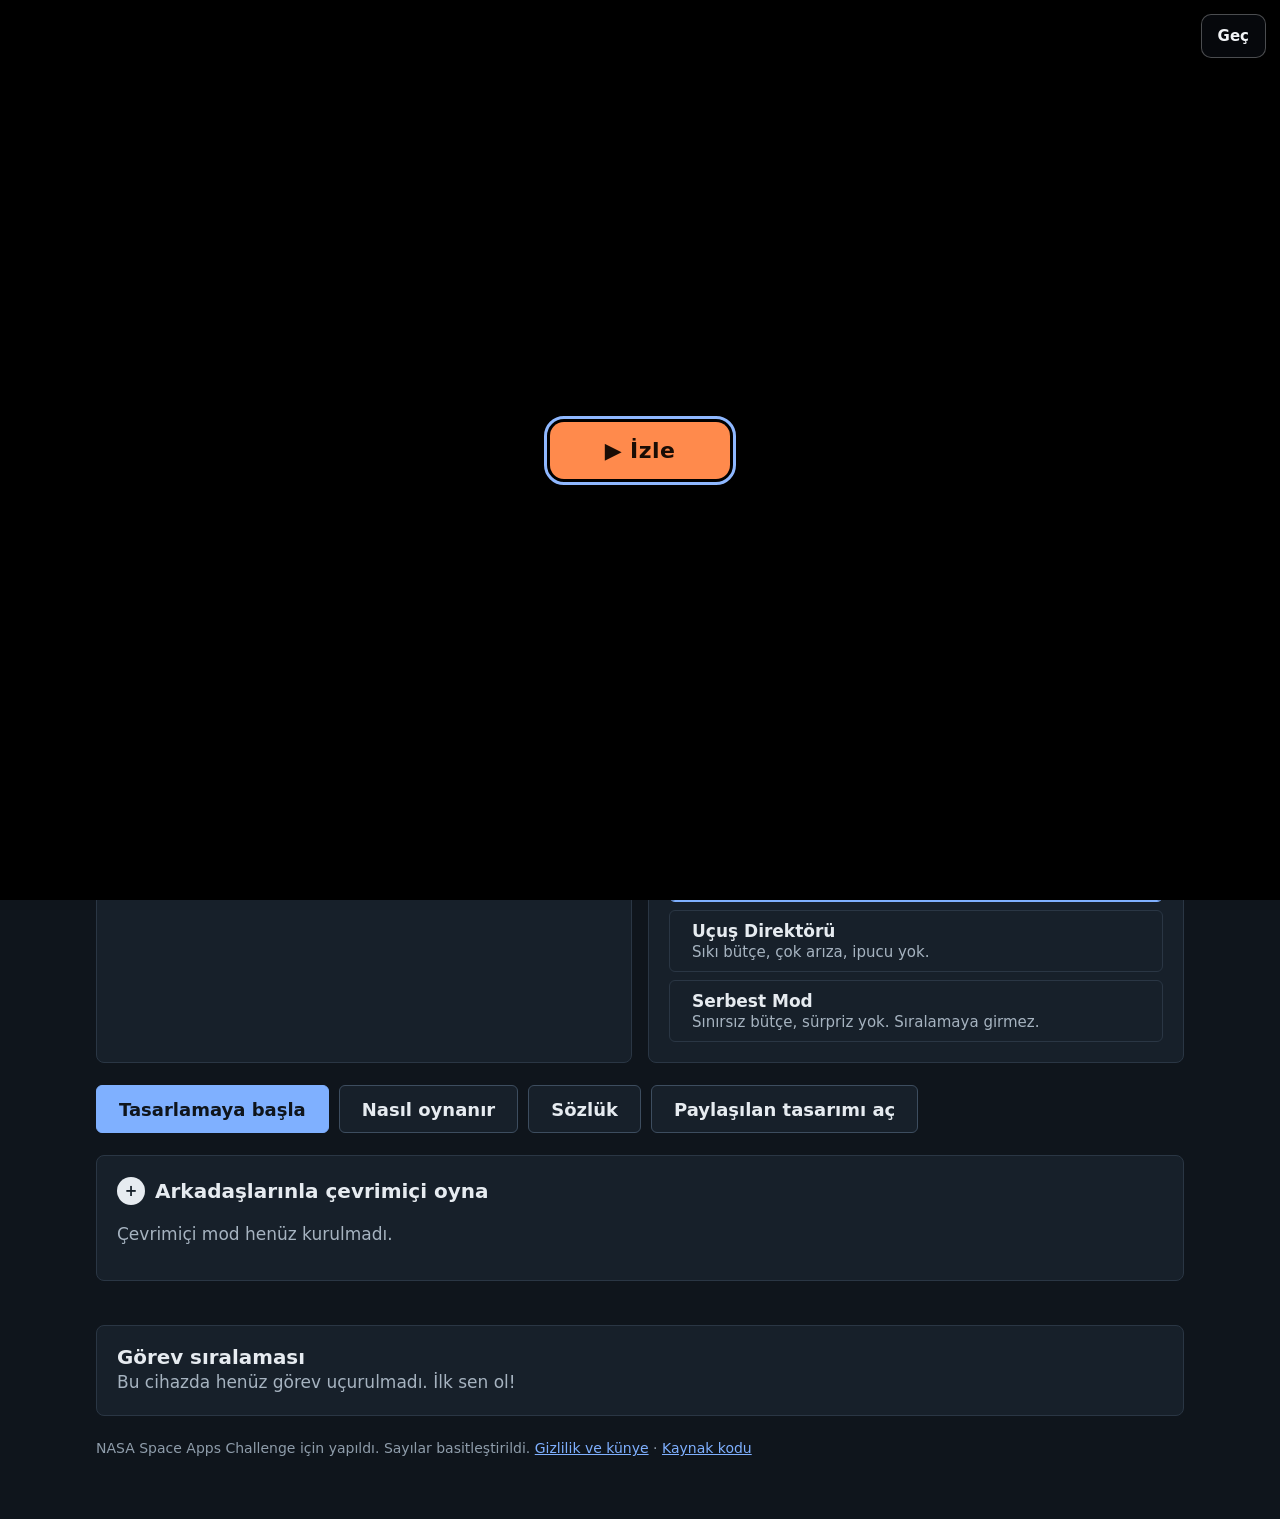
==== commit eb28dfaa: "Site: gizlilik ve künye sayfası, başlangıçta bağlantılar, JSON-LD, SECURITY.md Co-Authored-By: Claud" ====
--- a/index.html
+++ b/index.html
@@ -36,6 +36,27 @@
   <link rel="apple-touch-icon" href="assets/apple-touch-icon.png">
   <link rel="manifest" href="site.webmanifest">
 
+  <!-- Arama motorları için yapılandırılmış veri (çalıştırılmaz; CSP'ye takılmaz) -->
+  <script type="application/ld+json">
+  {
+    "@context": "https://schema.org",
+    "@type": ["VideoGame", "WebApplication"],
+    "name": "Görev Mimarı · Mission Architect",
+    "alternateName": "Mission Architect",
+    "url": "%SITE_URL%",
+    "image": "%SITE_URL%assets/og-image.png",
+    "description": "Free educational game: design, launch and fly a space mission while balancing budget, mass, power, data and risk.",
+    "inLanguage": ["tr", "en"],
+    "genre": ["Educational", "Simulation"],
+    "applicationCategory": "EducationalApplication",
+    "operatingSystem": "Any (web browser)",
+    "isAccessibleForFree": true,
+    "offers": { "@type": "Offer", "price": "0", "priceCurrency": "USD" },
+    "audience": { "@type": "Audience", "audienceType": "Students, teachers and the public" },
+    "sameAs": "https://github.com/grkm2802/oyun"
+  }
+  </script>
+
   <link rel="preconnect" href="https://fonts.googleapis.com">
   <link rel="preconnect" href="https://fonts.gstatic.com" crossorigin>
   <link href="https://fonts.googleapis.com/css2?family=Atkinson+Hyperlegible+Next:wght@400;600;700&display=swap" rel="stylesheet">
--- a/mission-game/css/style.css
+++ b/mission-game/css/style.css
@@ -588,3 +588,30 @@
 #intro [hidden] { display: none; }
 @keyframes intro-in { from { opacity: 0; transform: translateY(8px); } }
 @media (prefers-reduced-motion: reduce) { #intro, #intro .intro-video { transition: none; } #intro .intro-start { animation: none; } }
+
+/* Raporda gerçek görevle karşılaştırma (extras.js) */
+.real-cmp .real-name { margin: 0 0 4px; }
+.real-cmp .real-name a { color: var(--accent); }
+.real-cmp .real-fact { margin: 0 0 10px; font-size: 15px; }
+.real-scroll { overflow-x: auto; }
+table.budget.real-table td, table.budget.real-table td:last-child { text-align: left; font-family: inherit; }
+.real-table td:nth-child(2), .real-table td:nth-child(3) { white-space: nowrap; }
+@media (max-width: 520px) { .real-table td:nth-child(2), .real-table td:nth-child(3) { white-space: normal; } }
+
+/* Rozetler (extras.js) */
+.badges-panel { margin-top: 12px; }
+.badges-head { display: flex; align-items: baseline; justify-content: space-between; gap: 10px; flex-wrap: wrap; margin-bottom: 10px; }
+.badges { list-style: none; margin: 0; padding: 0; display: grid; grid-template-columns: repeat(auto-fill, minmax(210px, 1fr)); gap: 8px; }
+.badge { display: flex; gap: 10px; align-items: flex-start; padding: 8px 10px; border: 1px dashed var(--line2); border-radius: 10px; }
+.badge:not(.got) b { color: var(--muted); font-weight: 600; }
+.badge.got { border-style: solid; border-color: var(--line2); background: var(--surface2, transparent); }
+.badge.new { border-color: var(--accent); }
+.badge .b-mark { font-size: 20px; line-height: 1.2; color: var(--muted); }
+.badge.got .b-mark { color: #e8b04a; }
+.badge .b-txt { display: grid; gap: 2px; font-size: 15px; }
+.badge .b-how { color: var(--muted); font-size: 13px; }
+.badge .b-new { justify-self: start; display: inline-block; margin: 2px 0; padding: 0 6px; border-radius: 6px; background: var(--accent); color: var(--accent-ink, #fff); font-size: 12px; font-weight: 700; }
+.title-badges { margin: 6px 0 0; font-size: 15px; color: var(--muted); }
+.title-badges span { color: #e8b04a; }
+.kbd-hint { font-size: 13px; margin-left: 4px; }
+@media (pointer: coarse), (max-width: 720px) { .kbd-hint { display: none; } }
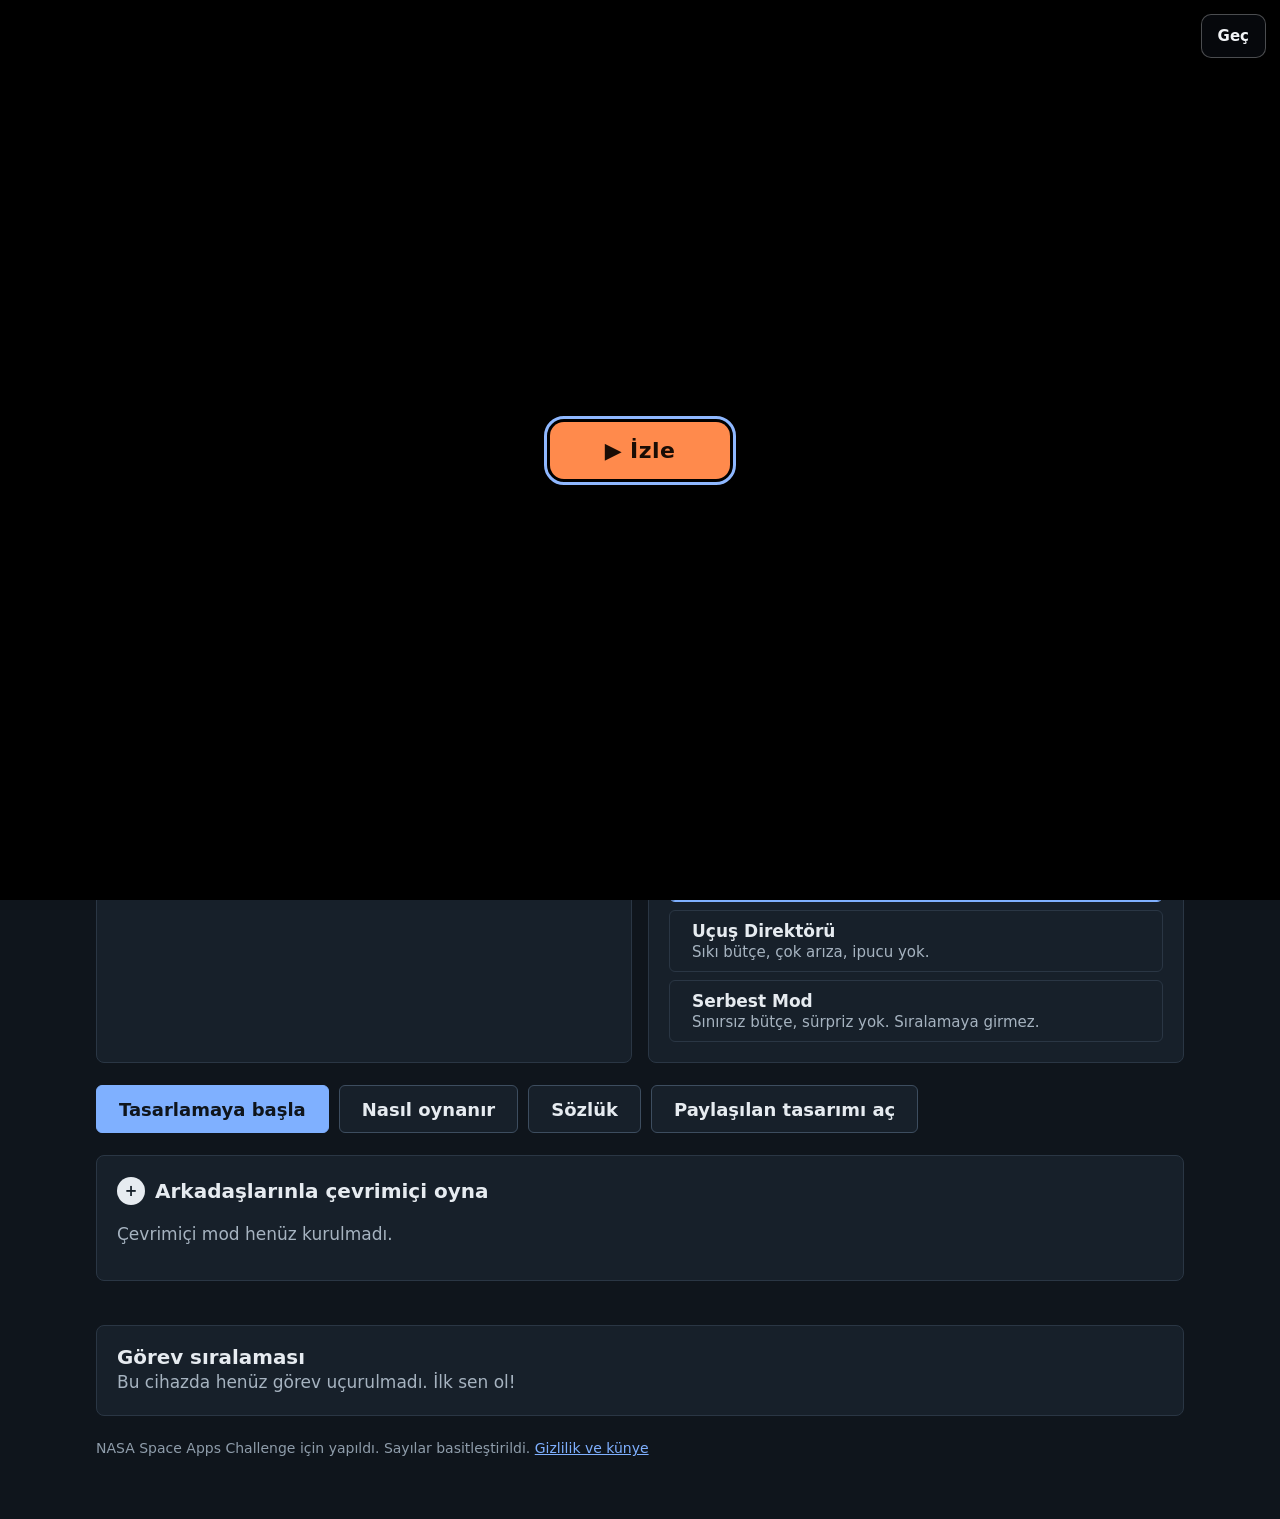
==== commit b3d33eb3: "Yeni adres: mission-architect.github.io (bağlantılar güncellendi) Co-Authored-By: Claude Opus 5.5 <n" ====
--- a/index.html
+++ b/index.html
@@ -53,7 +53,7 @@
     "isAccessibleForFree": true,
     "offers": { "@type": "Offer", "price": "0", "priceCurrency": "USD" },
     "audience": { "@type": "Audience", "audienceType": "Students, teachers and the public" },
-    "sameAs": "https://github.com/grkm2802/oyun"
+    "sameAs": "https://github.com/mission-architect/mission-architect.github.io"
   }
   </script>
 
